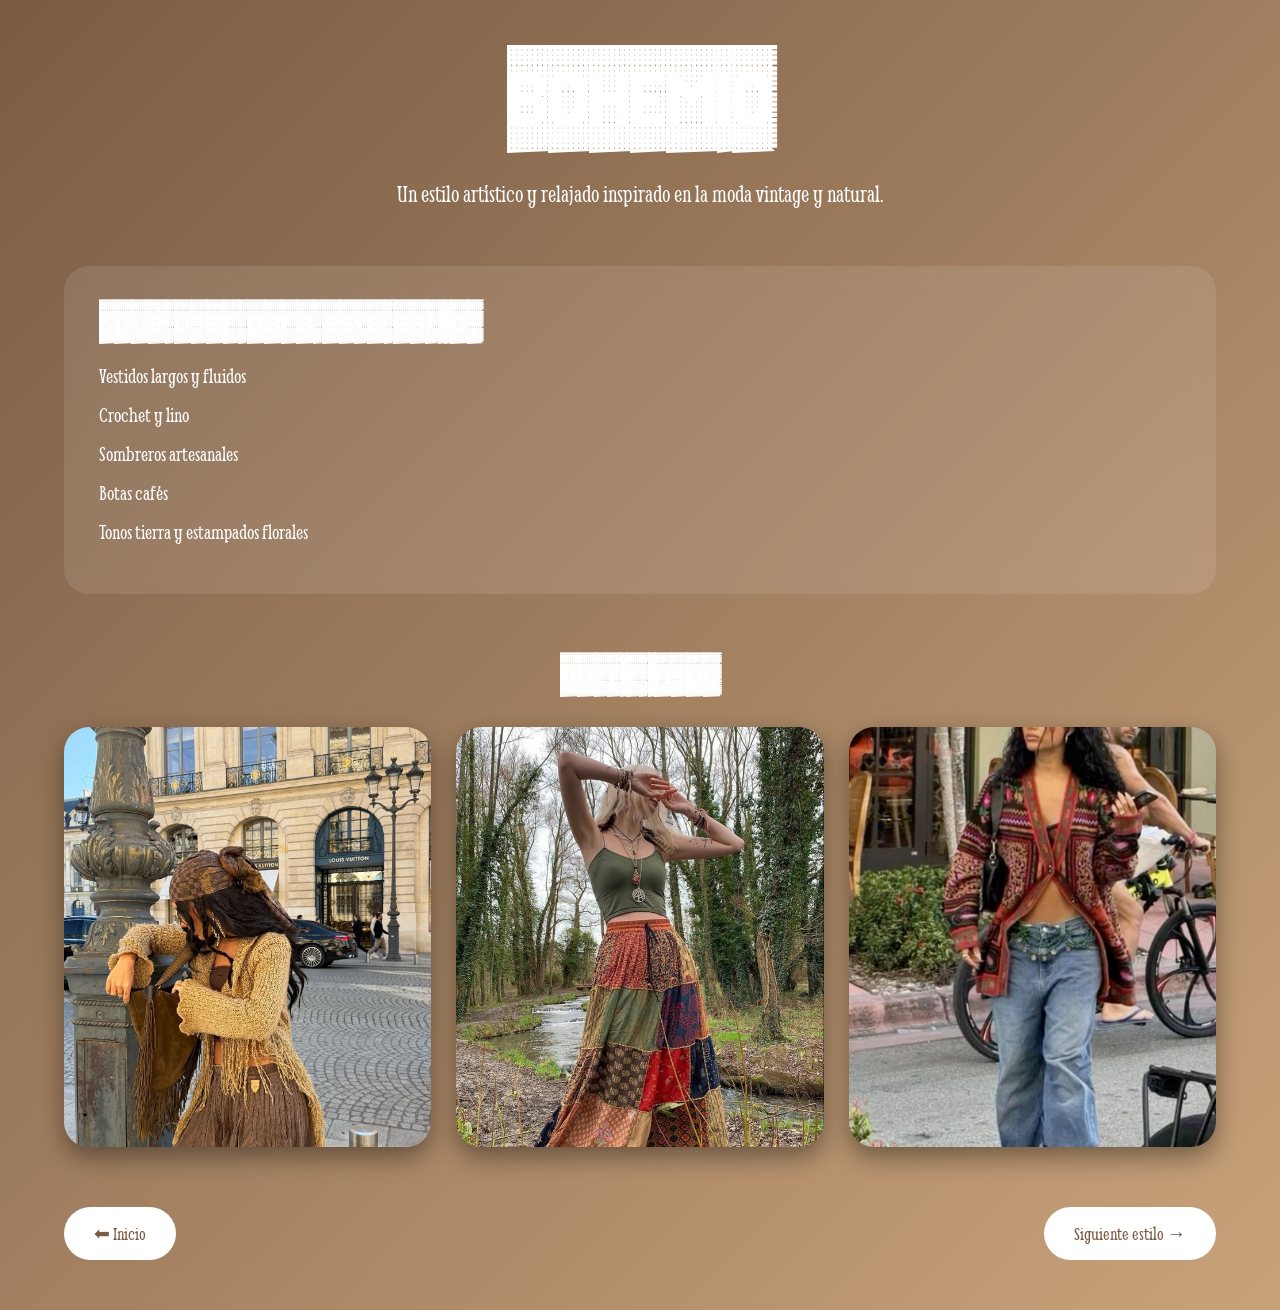
==== pages/bohemio.html @ 00d4fc0b "pagina" ====
<!DOCTYPE html>
<html lang="es">

<head>

    <meta charset="UTF-8">

    <meta name="viewport" content="width=device-width, initial-scale=1.0">

    <title>Bohemio</title>

    <!-- GOOGLE FONTS -->

    <link rel="preconnect" href="https://fonts.googleapis.com">

    <link rel="preconnect" href="https://fonts.gstatic.com" crossorigin>

    <link href="https://fonts.googleapis.com/css2?family=Smythe&display=swap" rel="stylesheet">

    <link href="https://fonts.googleapis.com/css2?family=Jersey+10+Charted&family=Smythe&display=swap" rel="stylesheet">

    <!-- CSS -->

    <link rel="stylesheet" href="../bohemio.css">

</head>

<body>

    <div class="container">

        <h1>BOHEMIO</h1>

        <p class="descripcion">

            Un estilo artístico y relajado inspirado
            en la moda vintage y natural.

        </p>

        <section class="usar">

            <h2>¿Qué usar para este estilo?</h2>

            <ul>

                <li>Vestidos largos y fluidos</li>

                <li>Crochet y lino</li>

                <li>Sombreros artesanales</li>

                <li>Botas cafés</li>

                <li>Tonos tierra y estampados florales</li>

            </ul>

        </section>

        <section class="gallery">

            <h2>Outfit Inspo</h2>

            <div class="grid">

                <img src="../images/b1.jpeg" alt="Bohemio 1">

                <img src="../images/b2.jpeg" alt="Bohemio 2">

                <img src="../images/b3.jpeg" alt="Bohemio 3">

            </div>

        </section>

        <div class="buttons">

            <a href="../index.html">⬅ Inicio</a>

            <a href="elegante.html">Siguiente estilo →</a>

        </div>

    </div>

</body>

</html>
---- bohemio.css ----
/* RESET */

*{
    margin:0;
    padding:0;
    box-sizing:border-box;
}

/* BODY */

body{

    background:linear-gradient(135deg,#7a5c45,#c8a27a);

    color:white;

    font-family:'Smythe', serif;

    animation:fadeIn 1s ease;

}

/* CONTENEDOR */

.container{

    width:90%;

    max-width:1200px;

    margin:auto;

    padding:50px 0;

}

/* TITULO */

h1{

    text-align:center;

    font-size:6rem;

    margin-bottom:20px;

    font-family:'Jersey 10 Charted', sans-serif;

}

/* DESCRIPCIÓN */

.descripcion{

    text-align:center;

    font-size:1.5rem;

    max-width:800px;

    margin:auto;

    line-height:1.8;

    margin-bottom:50px;

}

/* SECCIÓN */

.usar{

    background:rgba(255,255,255,0.1);

    padding:35px;

    border-radius:25px;

    margin-bottom:60px;

    backdrop-filter:blur(10px);

}

.usar h2{

    margin-bottom:20px;

    font-size:2.5rem;

    font-family:'Jersey 10 Charted', sans-serif;

}

.usar ul{

    list-style:none;

}

.usar li{

    margin:15px 0;

    font-size:1.3rem;

}

/* GALERÍA */

.gallery h2{

    text-align:center;

    margin-bottom:30px;

    font-size:2.5rem;

    font-family:'Jersey 10 Charted', sans-serif;

}

/* GRID */

.grid{

    display:grid;

    grid-template-columns:repeat(auto-fit,minmax(280px,1fr));

    gap:25px;

}

/* IMÁGENES */

.grid img{

    width:100%;

    height:420px;

    object-fit:cover;

    border-radius:25px;

    transition:0.5s;

    box-shadow:0 10px 25px rgba(0,0,0,0.4);

}

.grid img:hover{

    transform:scale(1.05);

}

/* BOTONES */

.buttons{

    display:flex;

    justify-content:space-between;

    margin-top:60px;

}

.buttons a{

    padding:15px 30px;

    background:white;

    color:#7a5c45;

    text-decoration:none;

    border-radius:40px;

    transition:0.4s;

    font-size:1.2rem;

}

.buttons a:hover{

    background:#3d2c20;

    color:white;

    transform:translateY(-5px);

}

/* ANIMACIÓN */

@keyframes fadeIn{

    from{

        opacity:0;

        transform:translateY(30px);

    }

    to{

        opacity:1;

        transform:translateY(0);

    }

}

/* RESPONSIVE */

@media(max-width:768px){

    h1{

        font-size:3.5rem;

    }

    .buttons{

        flex-direction:column;

        gap:20px;

    }

}
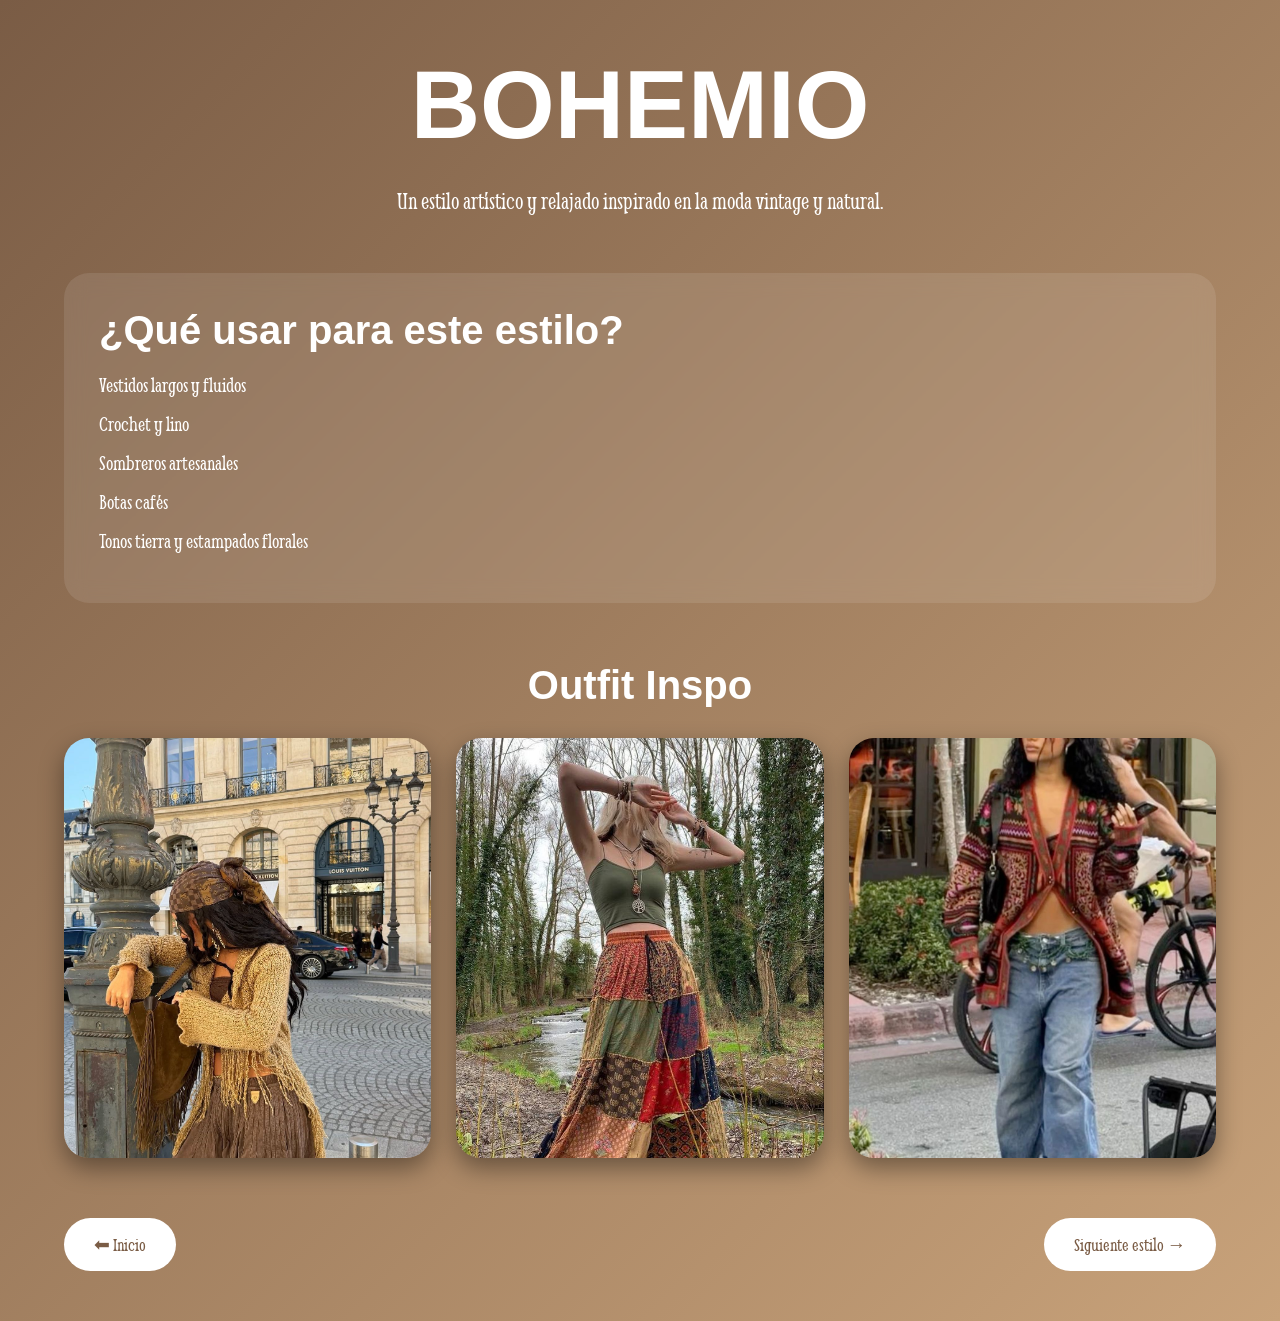
==== commit a072afaf: "letra" ====
--- a/pages/bohemio.html
+++ b/pages/bohemio.html
@@ -15,9 +15,7 @@
 
     <link rel="preconnect" href="https://fonts.gstatic.com" crossorigin>
 
-    <link href="https://fonts.googleapis.com/css2?family=Smythe&display=swap" rel="stylesheet">
-
-    <link href="https://fonts.googleapis.com/css2?family=Jersey+10+Charted&family=Smythe&display=swap" rel="stylesheet">
+    <link href="https://fonts.googleapis.com/css2?family=Fleur+De+Leah&family=Smythe&family=Ultra&display=swap" rel="stylesheet">
 
     <!-- CSS -->
 
